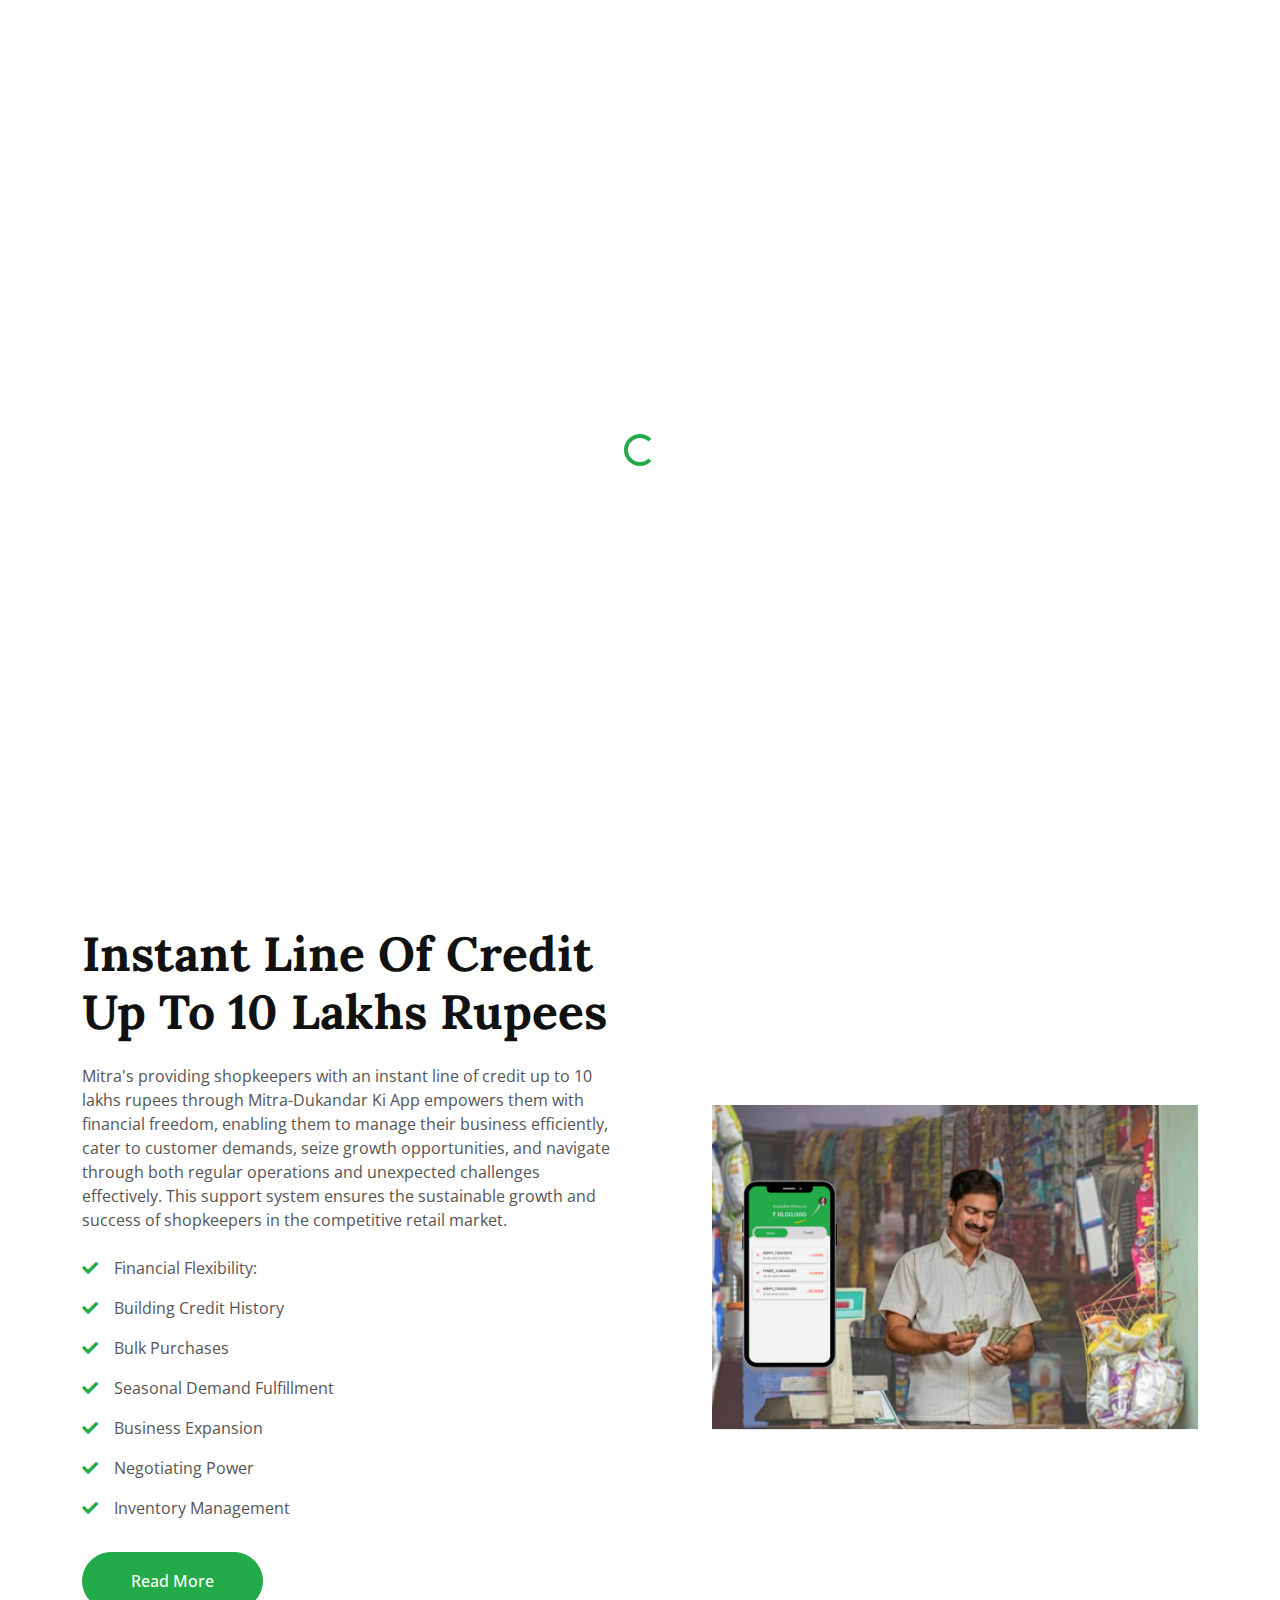
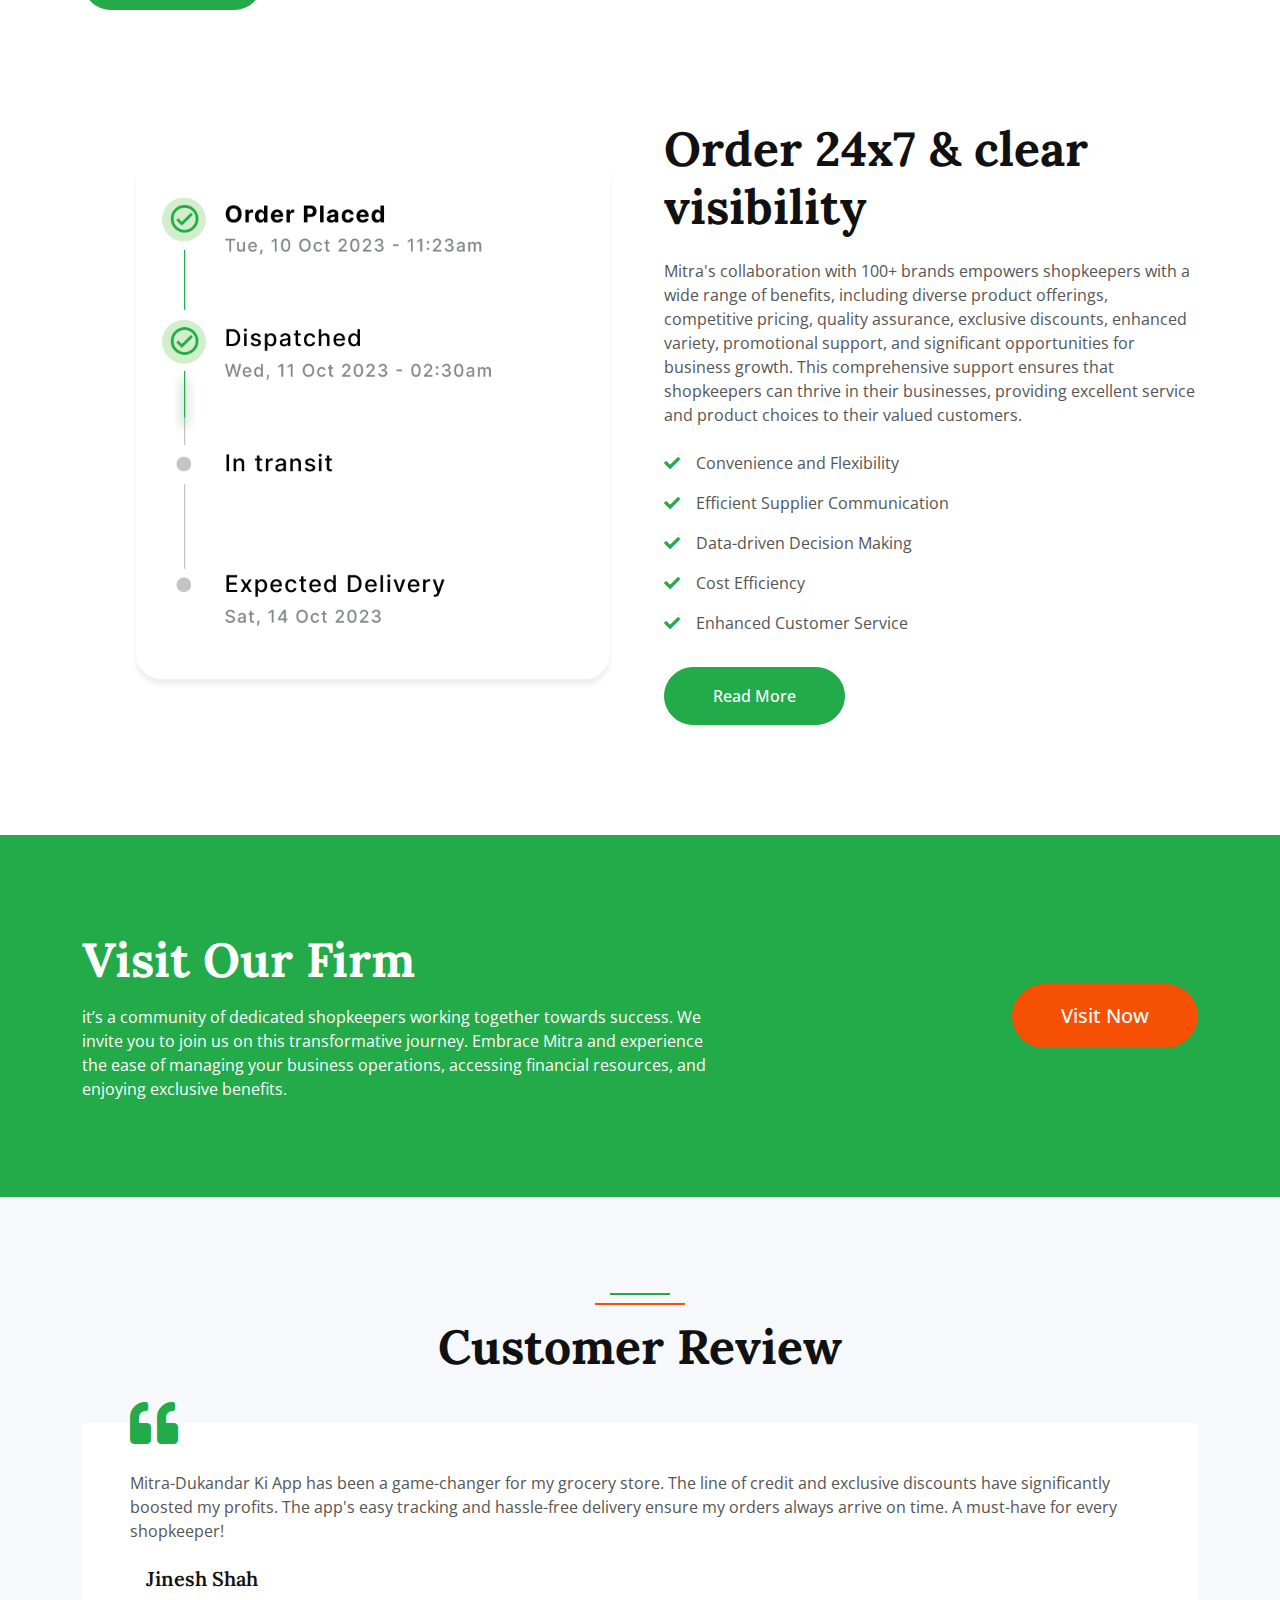
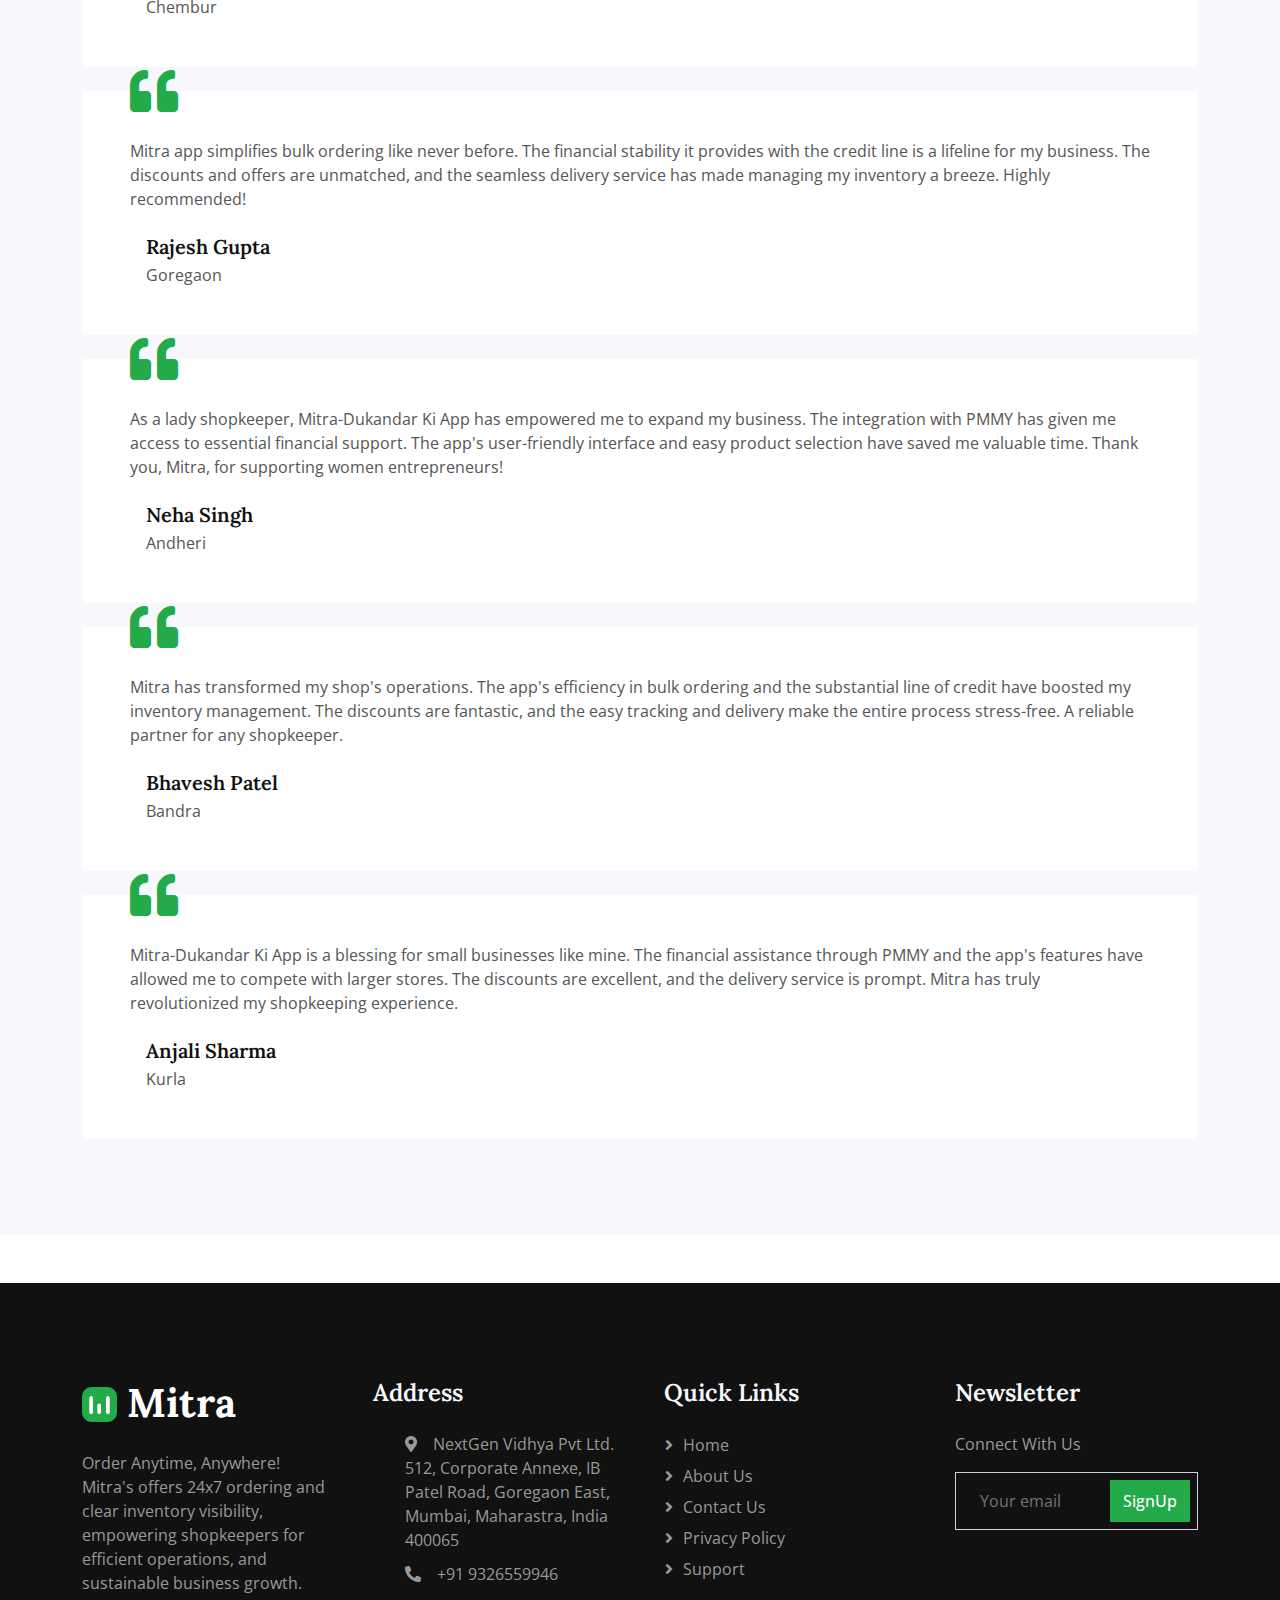
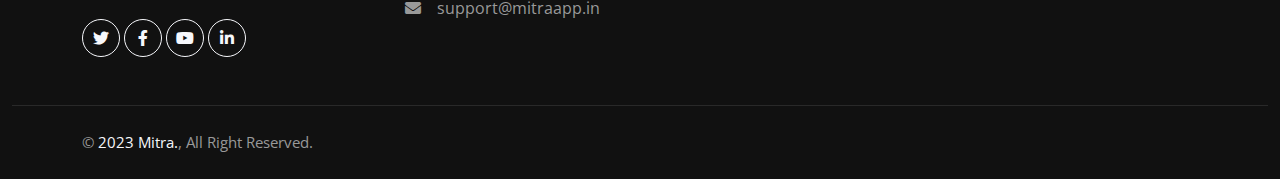
==== index.html @ 6e42a0cb "responsive and some theme changes" ====
<!DOCTYPE html>
<html lang="en">

<head>
    <meta charset="utf-8">
    <title>Foody - Organic Food Website Template</title>
    <meta content="width=device-width, initial-scale=1.0" name="viewport">
    <meta content="" name="keywords">
    <meta content="" name="description">

    <!-- Favicon -->
    <link href="img/favicon.ico" rel="icon">

    <!-- Google Web Fonts -->
    <link rel="preconnect" href="https://fonts.googleapis.com">
    <link rel="preconnect" href="https://fonts.gstatic.com" crossorigin>
    <link href="https://fonts.googleapis.com/css2?family=Open+Sans:wght@400;500&family=Lora:wght@600;700&display=swap"
        rel="stylesheet">

    <!-- Icon Font Stylesheet -->
    <link href="https://cdnjs.cloudflare.com/ajax/libs/font-awesome/5.10.0/css/all.min.css" rel="stylesheet">
    <link href="https://cdn.jsdelivr.net/npm/bootstrap-icons@1.4.1/font/bootstrap-icons.css" rel="stylesheet">

    <!-- Libraries Stylesheet -->
    <link href="lib/animate/animate.min.css" rel="stylesheet">
    <link href="lib/owlcarousel/assets/owl.carousel.min.css" rel="stylesheet">

    <!-- Customized Bootstrap Stylesheet -->
    <link href="css/bootstrap.min.css" rel="stylesheet">

    <!-- Template Stylesheet -->
    <link href="css/style.css" rel="stylesheet">
</head>

<body>
    <!-- Spinner Start -->
    <div id="spinner"
        class="show bg-white position-fixed translate-middle w-100 vh-100 top-50 start-50 d-flex align-items-center justify-content-center">
        <div class="spinner-border text-primary" role="status"></div>
    </div>
    <!-- Spinner End -->


    <!-- Navbar Start -->
    <div class="container-fluid fixed-top px-0 wow fadeIn" data-wow-delay="0.1s">
        

        <nav class="navbar navbar-expand-lg navbar-light py-lg-0 px-lg-5 wow fadeIn" data-wow-delay="0.1s">
            <a href="index.html" class="navbar-brand ms-4 ms-lg-0">
                
                <h1 class="fw-bold text-primary m-0"><img style="width: 35px; margin-right: 10px; margin-bottom: 5px; " src="./img/mitra-logo.png" alt=""><span style="color: black;">Mitra</span></h1>
            </a>
            <button type="button" class="navbar-toggler me-4" data-bs-toggle="collapse"
                data-bs-target="#navbarCollapse">
                <span class="navbar-toggler-icon"></span>
            </button>
            <div class="collapse navbar-collapse" id="navbarCollapse">
                <div class="navbar-nav ms-auto p-4 p-lg-0">
                    <a href="index.html" class="nav-item nav-link active">Home</a>
                    <a href="about.html" class="nav-item nav-link">About Us</a>

                    <div class="nav-item dropdown">
                        <a href="#" class="nav-link dropdown-toggle" data-bs-toggle="dropdown">Pages</a>
                        <div class="dropdown-menu m-0">
                            <a href="blog.html" class="dropdown-item">Blog Grid</a>
                            <a href="feature.html" class="dropdown-item">Our Features</a>
                            <a href="testimonial.html" class="dropdown-item">Testimonial</a>

                        </div>
                    </div>
                    <a href="contact.html" class="nav-item nav-link">Contact Us</a>
                </div>
                <div class="d-none d-lg-flex ms-2">
                    <a class="btn-sm-square bg-white rounded-circle ms-3" href="">
                        <small> <img src="./img/icons8-google-play.svg" style="width: 21px; margin-left: 3px;"
                                alt=""></small>
                    </a>
                    <a class="btn-sm-square bg-white rounded-circle ms-3" href="">
                        <small class="fa fa-user text-body"></small>
                    </a>
                    <a class="btn-sm-square bg-white rounded-circle ms-3" href="">
                        <small class="fa fa-shopping-bag text-body"></small>
                    </a>
                </div>
            </div>
        </nav>
    </div>
    <!-- Navbar End -->

    <!-- Carousel Start -->
    <div class="container-fluid p-0 mb-5 wow fadeIn" data-wow-delay="0.1s">
        <div id="header-carousel" class="carousel slide" data-bs-ride="carousel">
            <div class="carousel-inner">
                <img class="w-100" src="./img/shopkeeper7.jpg" alt="" >
                <div class="carousel-caption" style="margin-bottom: -8rem;">
                    <div class="container">
                        <div class="row justify-content-start">
                            <div class="title ">
                                <h1  class="content1 display-1 mb-5 animated slideInDown">Grow your business with Mitra-Dukandar Ki App: Your Ultimate Partner!</h1>
                                <a href="https://play.google.com/store/apps/details?id=in.mitra.user" class="btn btn-secondary rounded-pill py-sm-3 px-sm-5 ms-3">Join Now</a>
                            </div>
                        </div>
                    </div>
                </div>
            </div>
            
        </div>
        
    </div>
    </div>
    <!-- Carousel End -->


    <!-- About Start -->
    <div class="container-xxl py-5">
        <div class="container">
            <div class="row g-5 align-items-center">
                <div class="col-lg-6 wow fadeIn" data-wow-delay="0.1s">
                    <div class="about-img position-relative overflow-hidden p-5 p-0">
                        <img class="img-fluid w-100" src="img/brands.png">
                    </div>
                </div>
                <div class="col-lg-6 wow fadeIn" data-wow-delay="0.5s">
                    <h1 class="display-5 mb-4">Order from 100+ brands</h1>
                    <p class="mb-4">Mitra's collaboration with 100+ brands empowers shopkeepers with a wide range of benefits, including diverse product offerings, competitive pricing, quality assurance, exclusive discounts, enhanced variety, promotional support, and significant opportunities for business growth. This comprehensive support ensures that shopkeepers can thrive in their businesses, providing excellent service and product choices to their valued customers.
                    </p>
                    <p><i class="fa fa-check text-primary me-3"></i>Diverse Product Range</p>
                    <p><i class="fa fa-check text-primary me-3"></i>Business Growth</p>
                    <p><i class="fa fa-check text-primary me-3"></i>Competitive Pricing</p>
                    <p><i class="fa fa-check text-primary me-3"></i>Quality Assurance</p>
                    <p><i class="fa fa-check text-primary me-3"></i>Exclusive Discounts and offers</p>
                    <p><i class="fa fa-check text-primary me-3"></i>Enhanced Variety</p>
                    <p><i class="fa fa-check text-primary me-3"></i>Promotional Support</p>
                    
                    <a class="btn btn-primary rounded-pill py-3 px-5 mt-3" href="">Read More</a>
                </div>
            </div>
        </div>
    </div>

    <div class="container-xxl py-5">
        <div class="container">
            <div class="row g-5 align-items-center" style="display: flex;
            flex-direction: row-reverse;">
                <div class="col-lg-6 wow fadeIn" data-wow-delay="0.1s">
                    <div class="about-img position-relative overflow-hidden p-5 pe-0">
                        <img class="img-fluid w-100" src="img/loan.png">
                    </div>
                </div>
                <div class="col-lg-6 wow fadeIn" data-wow-delay="0.5s">
                    <h1 class="display-5 mb-4">Instant Line Of Credit Up To 10 Lakhs Rupees</h1>
                    <p class="mb-4">Mitra's providing shopkeepers with an instant line of credit up to 10 lakhs rupees through Mitra-Dukandar Ki App empowers them with financial freedom, enabling them to manage their business efficiently, cater to customer demands, seize growth opportunities, and navigate through both regular operations and unexpected challenges effectively. This support system ensures the sustainable growth and success of shopkeepers in the competitive retail market.
                    </p>
                    <p><i class="fa fa-check text-primary me-3"></i>Financial Flexibility: </p>
                    <p><i class="fa fa-check text-primary me-3"></i>Building Credit History</p>
                    <p><i class="fa fa-check text-primary me-3"></i>Bulk Purchases</p>
                    <p><i class="fa fa-check text-primary me-3"></i>Seasonal Demand Fulfillment</p>
                    <p><i class="fa fa-check text-primary me-3"></i>Business Expansion</p>
                    <p><i class="fa fa-check text-primary me-3"></i>Negotiating Power</p>
                    <p><i class="fa fa-check text-primary me-3"></i>Inventory Management</p>
                    
                    <a class="btn btn-primary rounded-pill py-3 px-5 mt-3" href="">Read More</a>
                </div>
            </div>
        </div>
    </div>

    <div class="container-xxl py-5">
        <div class="container">
            <div class="row g-5 align-items-center">
                <div class="col-lg-6 wow fadeIn" data-wow-delay="0.1s">
                    <div class="about-img position-relative overflow-hidden p-5 pe-0">
                        <img class="img-fluid w-100" src="img/order.png">
                    </div>
                </div>
                <div class="col-lg-6 wow fadeIn" data-wow-delay="0.5s">
                    <h1 class="display-5 mb-4">Order 24x7 & clear visibility</h1>
                    <p class="mb-4">Mitra's collaboration with 100+ brands empowers shopkeepers with a wide range of benefits, including diverse product offerings, competitive pricing, quality assurance, exclusive discounts, enhanced variety, promotional support, and significant opportunities for business growth. This comprehensive support ensures that shopkeepers can thrive in their businesses, providing excellent service and product choices to their valued customers.
                    </p>
                    <p><i class="fa fa-check text-primary me-3"></i>Convenience and Flexibility</p>
                    <p><i class="fa fa-check text-primary me-3"></i>Efficient Supplier Communication</p>
                    <p><i class="fa fa-check text-primary me-3"></i>Data-driven Decision Making</p>
                    <p><i class="fa fa-check text-primary me-3"></i>Cost Efficiency</p>
                    <p><i class="fa fa-check text-primary me-3"></i>Enhanced Customer Service</p>
                    
                    
                    <a class="btn btn-primary rounded-pill py-3 px-5 mt-3" href="">Read More</a>
                </div>
            </div>
        </div>
    </div>
    <!-- About End -->


    <!-- Feature Start -->
    
    <!-- Feature End -->


    <!-- Product Start -->
    
    <!-- Product End -->


    <!-- Firm Visit Start -->
    <div class="container-fluid bg-primary bg-icon mt-5 py-6">
        <div class="container">
            <div class="row g-5 align-items-center">
                <div class="col-md-7 wow fadeIn" data-wow-delay="0.1s">
                    <h1 class="display-5 text-white mb-3">Visit Our Firm</h1>
                    <p class="text-white mb-0">it’s a community of dedicated shopkeepers working together towards success. We invite you to join us on this transformative journey. Embrace Mitra and experience the ease of managing your business operations, accessing financial resources, and enjoying exclusive benefits.</p>
                </div>
                <div class="col-md-5 text-md-end wow fadeIn" data-wow-delay="0.5s">
                    <a class="btn btn-lg btn-secondary rounded-pill py-3 px-5" href="https://play.google.com/store/apps/details?id=in.mitra.user">Visit Now</a>
                </div>
            </div>
        </div>
    </div>
    <!-- Firm Visit End -->


    <!-- Testimonial Start -->
    <div class="container-fluid bg-light bg-icon py-6 mb-5">
        <div class="container">
            <div class="section-header text-center mx-auto mb-5 wow fadeInUp" data-wow-delay="0.1s"
                style="max-width: 500px;">
                <h1 class="display-5 mb-3">Customer Review</h1>
                <p></p>
            </div>
            <div class="owl-carousel testimonial-carousel wow fadeInUp" data-wow-delay="0.1s">
                <div class="testimonial-item position-relative bg-white p-5 mt-4">
                    <i class="fa fa-quote-left fa-3x text-primary position-absolute top-0 start-0 mt-n4 ms-5"></i>
                    <p class="mb-4">Mitra-Dukandar Ki App has been a game-changer for my grocery store. The line of credit and exclusive discounts have significantly boosted my profits. The app's easy tracking and hassle-free delivery ensure my orders always arrive on time. A must-have for every shopkeeper!</p>
                    <div class="d-flex align-items-center">
                        <img class="flex-shrink-0 rounded-circle" src="img/Muser5.jpg" alt="">
                        <div class="ms-3">
                            <h5 class="mb-1">Jinesh Shah</h5>
                            <span>Chembur</span>
                        </div>
                    </div>
                </div>
                <div class="testimonial-item position-relative bg-white p-5 mt-4">
                    <i class="fa fa-quote-left fa-3x text-primary position-absolute top-0 start-0 mt-n4 ms-5"></i>
                    <p class="mb-4">Mitra app simplifies bulk ordering like never before. The financial stability it provides with the credit line is a lifeline for my business. The discounts and offers are unmatched, and the seamless delivery service has made managing my inventory a breeze. Highly recommended!</p>
                    <div class="d-flex align-items-center">
                        <img class="flex-shrink-0 rounded-circle" src="img/Muser4.jpg" alt="">
                        <div class="ms-3">
                            <h5 class="mb-1">Rajesh Gupta</h5>
                            <span>Goregaon</span>
                        </div>
                    </div>
                </div>
                <div class="testimonial-item position-relative bg-white p-5 mt-4">
                    <i class="fa fa-quote-left fa-3x text-primary position-absolute top-0 start-0 mt-n4 ms-5"></i>
                    <p class="mb-4">As a lady shopkeeper, Mitra-Dukandar Ki App has empowered me to expand my business. The integration with PMMY has given me access to essential financial support. The app's user-friendly interface and easy product selection have saved me valuable time. Thank you, Mitra, for supporting women entrepreneurs!</p>
                    <div class="d-flex align-items-center">
                        <img class="flex-shrink-0 rounded-circle" src="img/wuser2.jpg" alt="">
                        <div class="ms-3">
                            <h5 class="mb-1">Neha Singh</h5>
                            <span>Andheri</span>
                        </div>
                    </div>
                </div>
                <div class="testimonial-item position-relative bg-white p-5 mt-4">
                    <i class="fa fa-quote-left fa-3x text-primary position-absolute top-0 start-0 mt-n4 ms-5"></i>
                    <p class="mb-4">Mitra has transformed my shop's operations. The app's efficiency in bulk ordering and the substantial line of credit have boosted my inventory management. The discounts are fantastic, and the easy tracking and delivery make the entire process stress-free. A reliable partner for any shopkeeper.</p>
                    <div class="d-flex align-items-center">
                        <img class="flex-shrink-0 rounded-circle" src="img/Muser3.jpg" alt="">
                        <div class="ms-3">
                            <h5 class="mb-1">Bhavesh Patel</h5>
                            <span>Bandra</span>
                        </div>
                    </div>
                </div>
                <div class="testimonial-item position-relative bg-white p-5 mt-4">
                    <i class="fa fa-quote-left fa-3x text-primary position-absolute top-0 start-0 mt-n4 ms-5"></i>
                    <p class="mb-4">Mitra-Dukandar Ki App is a blessing for small businesses like mine. The financial assistance through PMMY and the app's features have allowed me to compete with larger stores. The discounts are excellent, and the delivery service is prompt. Mitra has truly revolutionized my shopkeeping experience.</p>
                    <div class="d-flex align-items-center">
                        <img class="flex-shrink-0 rounded-circle" src="img/Wuser1.jpg" alt="">
                        <div class="ms-3">
                            <h5 class="mb-1">Anjali Sharma</h5>
                            <span>Kurla</span>
                        </div>
                    </div>
                </div>
            </div>
        </div>
    </div>
    <!-- Testimonial End -->


    <!-- Blog Start -->
    <!-- <div class="container-xxl py-5">
        <div class="container">
            <div class="section-header text-center mx-auto mb-5 wow fadeInUp" data-wow-delay="0.1s"
                style="max-width: 500px;">
                <h1 class="display-5 mb-3">Latest Blog</h1>
                <p>Tempor ut dolore lorem kasd vero ipsum sit eirmod sit. Ipsum diam justo sed rebum vero dolor duo.</p>
            </div>
            <div class="row g-4">
                <div class="col-lg-4 col-md-6 wow fadeInUp" data-wow-delay="0.1s">
                    <img class="img-fluid" src="img/blog-1.jpg" alt="">
                    <div class="bg-light p-4">
                        <a class="d-block h5 lh-base mb-4" href="">How to cultivate organic fruits and vegetables in own
                            firm</a>
                        <div class="text-muted border-top pt-4">
                            <small class="me-3"><i class="fa fa-user text-primary me-2"></i>Admin</small>
                            <small class="me-3"><i class="fa fa-calendar text-primary me-2"></i>01 Jan, 2045</small>
                        </div>
                    </div>
                </div>
                <div class="col-lg-4 col-md-6 wow fadeInUp" data-wow-delay="0.3s">
                    <img class="img-fluid" src="img/blog-2.jpg" alt="">
                    <div class="bg-light p-4">
                        <a class="d-block h5 lh-base mb-4" href="">How to cultivate organic fruits and vegetables in own
                            firm</a>
                        <div class="text-muted border-top pt-4">
                            <small class="me-3"><i class="fa fa-user text-primary me-2"></i>Admin</small>
                            <small class="me-3"><i class="fa fa-calendar text-primary me-2"></i>01 Jan, 2045</small>
                        </div>
                    </div>
                </div>
                <div class="col-lg-4 col-md-6 wow fadeInUp" data-wow-delay="0.5s">
                    <img class="img-fluid" src="img/blog-3.jpg" alt="">
                    <div class="bg-light p-4">
                        <a class="d-block h5 lh-base mb-4" href="">How to cultivate organic fruits and vegetables in own
                            firm</a>
                        <div class="text-muted border-top pt-4">
                            <small class="me-3"><i class="fa fa-user text-primary me-2"></i>Admin</small>
                            <small class="me-3"><i class="fa fa-calendar text-primary me-2"></i>01 Jan, 2045</small>
                        </div>
                    </div>
                </div>
            </div>
        </div>
    </div> -->
    <!-- Blog End -->


    <!-- Footer Start -->
    <div class="container-fluid bg-dark footer mt-5 pt-5 wow fadeIn" data-wow-delay="0.1s">
        <div class="container py-5">
            <div class="row g-5">
                <div class="col-lg-3 col-md-6">
                    <h1 class="fw-bold text-primary mb-4"><img style="width: 35px; margin-right: 10px; margin-bottom: 5px; " src="./img/mitra-logo.png" alt=""><span style="color: white;" >Mitra</span></h1>
                    <p>Order Anytime, Anywhere! Mitra's offers 24x7 ordering and clear inventory visibility, empowering shopkeepers for efficient operations, and sustainable business growth.</p>
                    <div class="d-flex pt-2">
                        <a class="btn btn-square btn-outline-light rounded-circle me-1" href=""><i
                                class="fab fa-twitter"></i></a>
                        <a class="btn btn-square btn-outline-light rounded-circle me-1" href=""><i
                                class="fab fa-facebook-f"></i></a>
                        <a class="btn btn-square btn-outline-light rounded-circle me-1" href=""><i
                                class="fab fa-youtube"></i></a>
                        <a class="btn btn-square btn-outline-light rounded-circle me-0" href=""><i
                                class="fab fa-linkedin-in"></i></a>
                    </div>
                </div>
                <div class="col-lg-3 col-md-6">
                    <h4 class="text-light mb-4">Address</h4>
                    <ul>
                    <li><a ><i class="fa fa-map-marker-alt me-3"></i>NextGen Vidhya Pvt Ltd. 512, Corporate Annexe, IB Patel Road, Goregaon East, Mumbai, Maharastra, India 400065 </a></li>
                    <li><a href="tel:+919326559946"><i class="fa fa-phone-alt me-3"></i>+91 9326559946</a></li>
                    <li><a href="mailto:support@mitraapp.in"><i class="fa fa-envelope me-3"></i>support@mitraapp.in</a></li>
                    </ul>
                    
                </div>
                <div class="col-lg-3 col-md-6">
                    <h4 class="text-light mb-4">Quick Links</h4>
                    <a class="btn btn-link" href="./about.html">Home</a>
                    <a class="btn btn-link" href="./about.html">About Us</a>
                    <a class="btn btn-link" href="./contact.html">Contact Us</a>
                    
                    <a class="btn btn-link" href="./Privacy_Policy.html">Privacy Policy</a>
                    <a class="btn btn-link" href="">Support</a>
                </div>
                <div class="col-lg-3 col-md-6">
                    <h4 class="text-light mb-4">Newsletter</h4>
                    <p>Connect With Us</p>
                    <div class="position-relative mx-auto" style="max-width: 400px;">
                        <input class="form-control bg-transparent w-100 py-3 ps-4 pe-5" type="text"
                            placeholder="Your email">
                        <button type="button"
                            class="btn btn-primary py-2 position-absolute top-0 end-0 mt-2 me-2">SignUp</button>
                    </div>
                </div>
            </div>
        </div>
        <div class="container-fluid copyright">
            <div class="container">
                <div class="row">
                    <div class="col-md-6 text-center text-md-start mb-3 mb-md-0">
                        &copy; <a href="#"> 2023 Mitra.</a>, All Right Reserved.
                    </div>
                    <!-- <div class="col-md-6 text-center text-md-end">
                        /*** This template is free as long as you keep the footer author’s credit link/attribution link/backlink. If you'd like to use the template without the footer author’s credit link/attribution link/backlink, you can purchase the Credit Removal License from "https://htmlcodex.com/credit-removal". Thank you for your support. ***/
                        Designed By <a href="https://htmlcodex.com">HTML Codex</a>
                        <br>Distributed By: <a href="https://themewagon.com" target="_blank">ThemeWagon</a>
                    </div> -->
                </div>
            </div>
        </div>
    </div>
    <!-- Footer End -->


    <!-- Back to Top -->
    <a href="#" class="btn btn-lg btn-primary btn-lg-square rounded-circle back-to-top"><i
            class="bi bi-arrow-up"></i></a>


    <!-- JavaScript Libraries -->
    <script src="https://code.jquery.com/jquery-3.4.1.min.js"></script>
    <script src="https://cdn.jsdelivr.net/npm/bootstrap@5.0.0/dist/js/bootstrap.bundle.min.js"></script>
    <script src="lib/wow/wow.min.js"></script>
    <script src="lib/easing/easing.min.js"></script>
    <script src="lib/waypoints/waypoints.min.js"></script>
    <script src="lib/owlcarousel/owl.carousel.min.js"></script>

    <!-- Template Javascript -->
    <script src="js/main.js"></script>
</body>

</html>
---- css/style.css ----
/********** Template CSS **********/
:root {
    --primary: #23AA49;
    --secondary: #F65005;
    --light: #F7F8FC;
    --dark: #111111;
}

.back-to-top {
    position: fixed;
    display: none;
    right: 30px;
    bottom: 30px;
    z-index: 99;
}

.my-6 {
    margin-top: 6rem;
    margin-bottom: 6rem;
}

.py-6 {
    padding-top: 6rem;
    padding-bottom: 6rem;
}

.bg-icon {
    background: url(../img/bg-icon.png) center center repeat;
    background-size: contain;
}


/*** Spinner ***/
#spinner {
    opacity: 0;
    visibility: hidden;
    transition: opacity .5s ease-out, visibility 0s linear .5s;
    z-index: 99999;
}

#spinner.show {
    transition: opacity .5s ease-out, visibility 0s linear 0s;
    visibility: visible;
    opacity: 1;
}


/*** Button ***/
.btn {
    font-weight: 500;
    transition: .5s;
}

.btn.btn-primary,
.btn.btn-secondary,
.btn.btn-outline-primary:hover,
.btn.btn-outline-secondary:hover {
    color: #FFFFFF;
}

.btn-square {
    width: 38px;
    height: 38px;
}

.btn-sm-square {
    width: 32px;
    height: 32px;
}

.btn-lg-square {
    width: 48px;
    height: 48px;
}

.btn-square,
.btn-sm-square,
.btn-lg-square {
    padding: 0;
    display: flex;
    align-items: center;
    justify-content: center;
    font-weight: normal;
}


/*** Navbar ***/
.fixed-top {
    transition: .5s;
}

.top-bar {
    height: 45px;
    border-bottom: 1px solid rgba(0, 0, 0, .07);
}
.navbar{
    background-color: white;
}

.navbar .dropdown-toggle::after {
    border: none;
    content: "\f107";
    font-family: "Font Awesome 5 Free";
    font-weight: 900;
    vertical-align: middle;
    margin-left: 8px;

}

.navbar .navbar-nav .nav-link {
    padding: 25px 15px;
    color: #555555;
    font-weight: 500;
    outline: none;
}

.navbar .navbar-nav .nav-link:hover,
.navbar .navbar-nav .nav-link.active {
    color: var(--primary);
}

@media (max-width: 991.98px) {
    .navbar .navbar-nav {
        margin-top: 10px;
        border-top: 1px solid rgba(0, 0, 0, .07);
        background: #FFFFFF;
    }

    .navbar .navbar-nav .nav-link {
        padding: 10px 0;
    }
}

@media (min-width: 992px) {
    .navbar .nav-item .dropdown-menu {
        display: block;
        visibility: hidden;
        top: 100%;
        transform: rotateX(-75deg);
        transform-origin: 0% 0%;
        transition: .5s;
        opacity: 0;
    }

    .navbar .nav-item:hover .dropdown-menu {
        transform: rotateX(0deg);
        visibility: visible;
        transition: .5s;
        opacity: 1;
    }
}


/*** Header ***/
.carousel-caption {
    top: 0;
    left: 0;
    right: 0;
    bottom: 0;
    display: flex;
    align-items: center;
    justify-content: center;
    text-align: start;
    z-index: 1;
}

.carousel-caption .title{
    margin-bottom: 28rem;
    padding: 0px;
    margin-left: -30px;
    width: 40rem;
}

.carousel-control-prev,
.carousel-control-next {
    width: 15%;
}

.carousel-control-prev-icon,
.carousel-control-next-icon {
    width: 3rem;
    height: 3rem;
    background-color: var(--primary);
    border: 10px solid var(--primary);
    border-radius: 3rem;
}

.carousel-caption .title .content1{
    color: white;
    font-size: 35px;
}

.carousel-inner img{
    margin-top: 3rem;
}

@media (min-width:850px){
    .carousel-caption .title{
        margin-bottom: 150px;
    }
}

@media (min-width: 768px) {
    #header-carousel .carousel-item {
        position: relative;
        min-height: 450px;
    }
    
    #header-carousel .carousel-item img {
        position: absolute;
        width: 100%;
        height: 100%;
        object-fit: cover;
    }
    .carousel-caption .title{
        margin-bottom: 140px;
        padding: 0px;
        margin-left: 20px;
    }
}

@media (max-width: 450px){
    .carousel-caption .title{
        margin-bottom: 4rem;
        padding: 0px;
        margin-left: 0px;
        font-size: 2rem;
        
        
    }

    .mb-5{
        margin-bottom: 1rem !important;
        
        
    }

    .carousel-caption .title .content1{
        font-size: 23px;
        margin-left: 1rem;
        
    }
    

    
}

/* @media(min-width: 390px){
    
    
    
    
    

    
} */

.page-header {
    padding-top: 12rem;
    padding-bottom: 6rem;
    background: url(../img/shopkeeper7.jpg) top right no-repeat;
    background-size: cover;
}

.breadcrumb-item+.breadcrumb-item::before {
    color: #999999;
}


/*** Section Header ***/
.section-header {
    position: relative;
    padding-top: 25px;
}

.section-header::before {
    position: absolute;
    content: "";
    width: 60px;
    height: 2px;
    top: 0;
    left: 50%;
    transform: translateX(-50%);
    background: var(--primary);
}

.section-header::after {
    position: absolute;
    content: "";
    width: 90px;
    height: 2px;
    top: 10px;
    left: 50%;
    transform: translateX(-50%);
    background: var(--secondary);
}

.section-header.text-start::before,
.section-header.text-start::after {
    left: 0;
    transform: translateX(0);
}



/*** About ***/
.about-img img {
    position: relative;
    z-index: 2;
}

@media(max-width: 450px){
    .p-5{
        padding: 0rem !important;
    }

}

/* .about-img::before {
    position: absolute;
    content: "";
    top: 0;
    left: -50%;
    width: 100%;
    height: 100%;
    background-image: -webkit-repeating-radial-gradient(#FFFFFF, #EEEEEE 5px, transparent 5px, transparent 10px);
    background-image: -moz-repeating-radial-gradient(#FFFFFF, #EEEEEE 5px, transparent 5px, transparent 10px);
    background-image: -ms-repeating-radial-gradient(#FFFFFF, #EEEEEE 5px, transparent 5px, transparent 10px);
    background-image: -o-repeating-radial-gradient(#FFFFFF, #EEEEEE 5px, transparent 5px, transparent 10px);
    background-image: repeating-radial-gradient(#FFFFFF, #EEEEEE 5px, transparent 5px, transparent 10px);
    background-size: 20px 20px;
    transform: skew(20deg);
    z-index: 1;
} */


/*** Product ***/
.nav-pills .nav-item .btn {
    color: var(--dark);
}

.nav-pills .nav-item .btn:hover,
.nav-pills .nav-item .btn.active {
    color: #FFFFFF;
}

.product-item {
    box-shadow: 0 0 45px rgba(0, 0, 0, .07);
}

.product-item img {
    transition: .5s;
}

.product-item:hover img {
    transform: scale(1.1);
}

.product-item small a:hover {
    color: var(--primary) !important;
}


/*** Testimonial ***/
.testimonial-carousel .owl-item .testimonial-item img {
    width: 60px;
    height: 60px;
}

.testimonial-carousel .owl-item .testimonial-item,
.testimonial-carousel .owl-item .testimonial-item * {
    transition: .5s;
}

.testimonial-carousel .owl-item.center .testimonial-item {
    background: var(--primary) !important;
}

.testimonial-carousel .owl-item.center .testimonial-item * {
    color: #FFFFFF !important;
}

.testimonial-carousel .owl-item.center .testimonial-item i {
    color: var(--secondary) !important;
}

.testimonial-carousel .owl-nav {
    margin-top: 30px;
    display: flex;
    justify-content: center;
}

.testimonial-carousel .owl-nav .owl-prev,
.testimonial-carousel .owl-nav .owl-next {
    margin: 0 12px;
    width: 50px;
    height: 50px;
    display: flex;
    align-items: center;
    justify-content: center;
    color: var(--dark);
    border: 2px solid var(--primary);
    border-radius: 50px;
    font-size: 18px;
    transition: .5s;
}

.testimonial-carousel .owl-nav .owl-prev:hover,
.testimonial-carousel .owl-nav .owl-next:hover {
    color: #FFFFFF;
    background: var(--primary);
}


/*** Footer ***/
.footer {
    color: #999999;
}

.footer .btn.btn-link {
    display: block;
    margin-bottom: 5px;
    padding: 0;
    text-align: left;
    color: #999999;
    font-weight: normal;
    text-transform: capitalize;
    transition: .3s;
}

.footer .btn.btn-link::before {
    position: relative;
    content: "\f105";
    font-family: "Font Awesome 5 Free";
    font-weight: 900;
    color: #999999;
    margin-right: 10px;
}

.footer .btn.btn-link:hover {
    color: #49dd49;
    letter-spacing: 1px;
    box-shadow: none;
}

.footer .copyright {
    padding: 25px 0;
    font-size: 15px;
    border-top: 1px solid rgba(256, 256, 256, .1);
}

.footer .copyright a {
    color: var(--light);
}

.footer .copyright a:hover {
    color: var(--primary);
}


li{
    list-style: none;
    margin-top: 10px;
    
}

li a{
    color: #999999;
}

footer a.active{
    color: #23AA49;
}




/* Privacy Policy start */

.privacy h1{
    font-weight: bold;
    text-align: center;
      /* margin-top: 15px; */

}

.privacy p{
    /* margin-left: 40px; */
}

.privacy h2{
    /* margin-left: 40px; */
    font-weight: 550;
}

.privacy .head-pri{
    margin-top: 15px;
    margin-left: 50px;

    
}

.privacy h3{
    font-weight: 400;
}

.pri-definition{
    margin-left: 50px;
}

.pri-definition ul {
    list-style: none;

}
.pri-definition h3{
    font-weight: 600;
    margin-top: 5px;
}
.pri-definition ul li strong{
    font-weight: 600;
}

.pri-definition{
    margin-left: 50px;
    list-style: none;
}
.pri-definition h4{
    font-weight: 540;
    
}

/* Privacy Policy End */
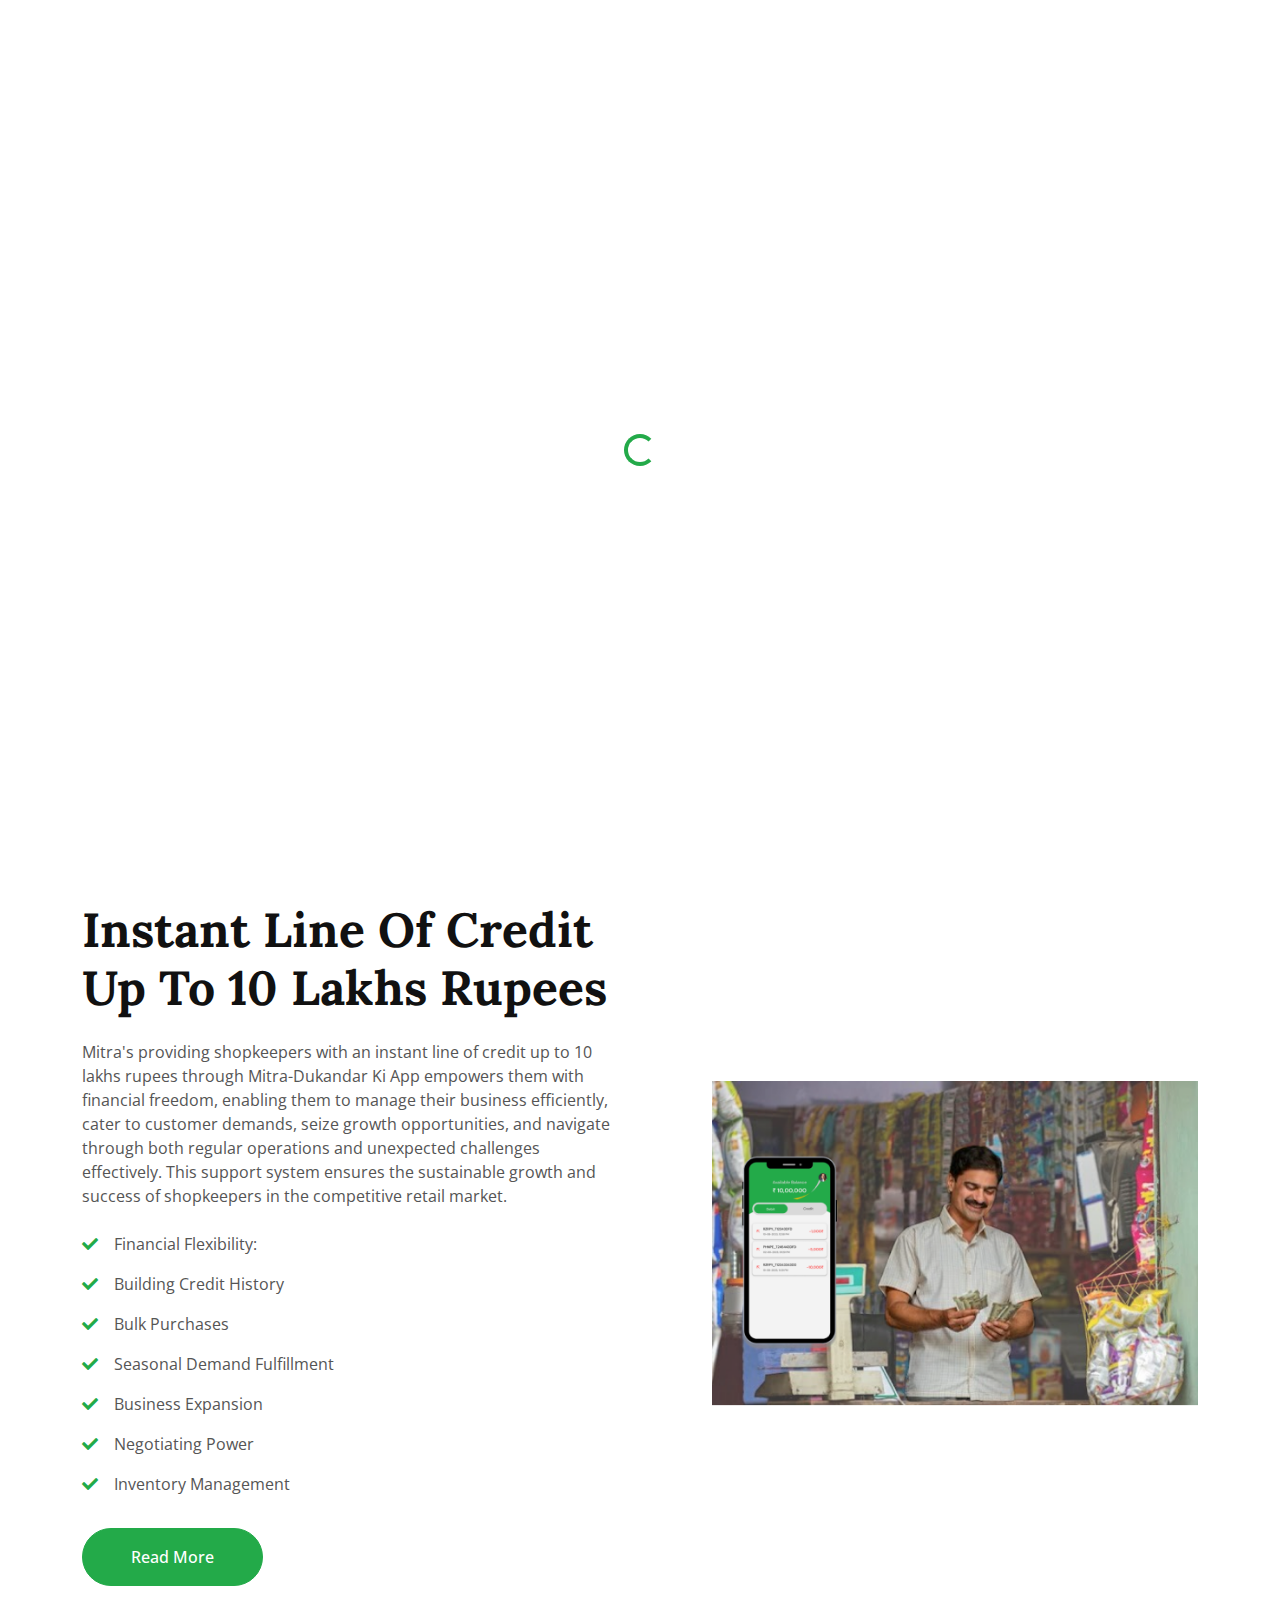
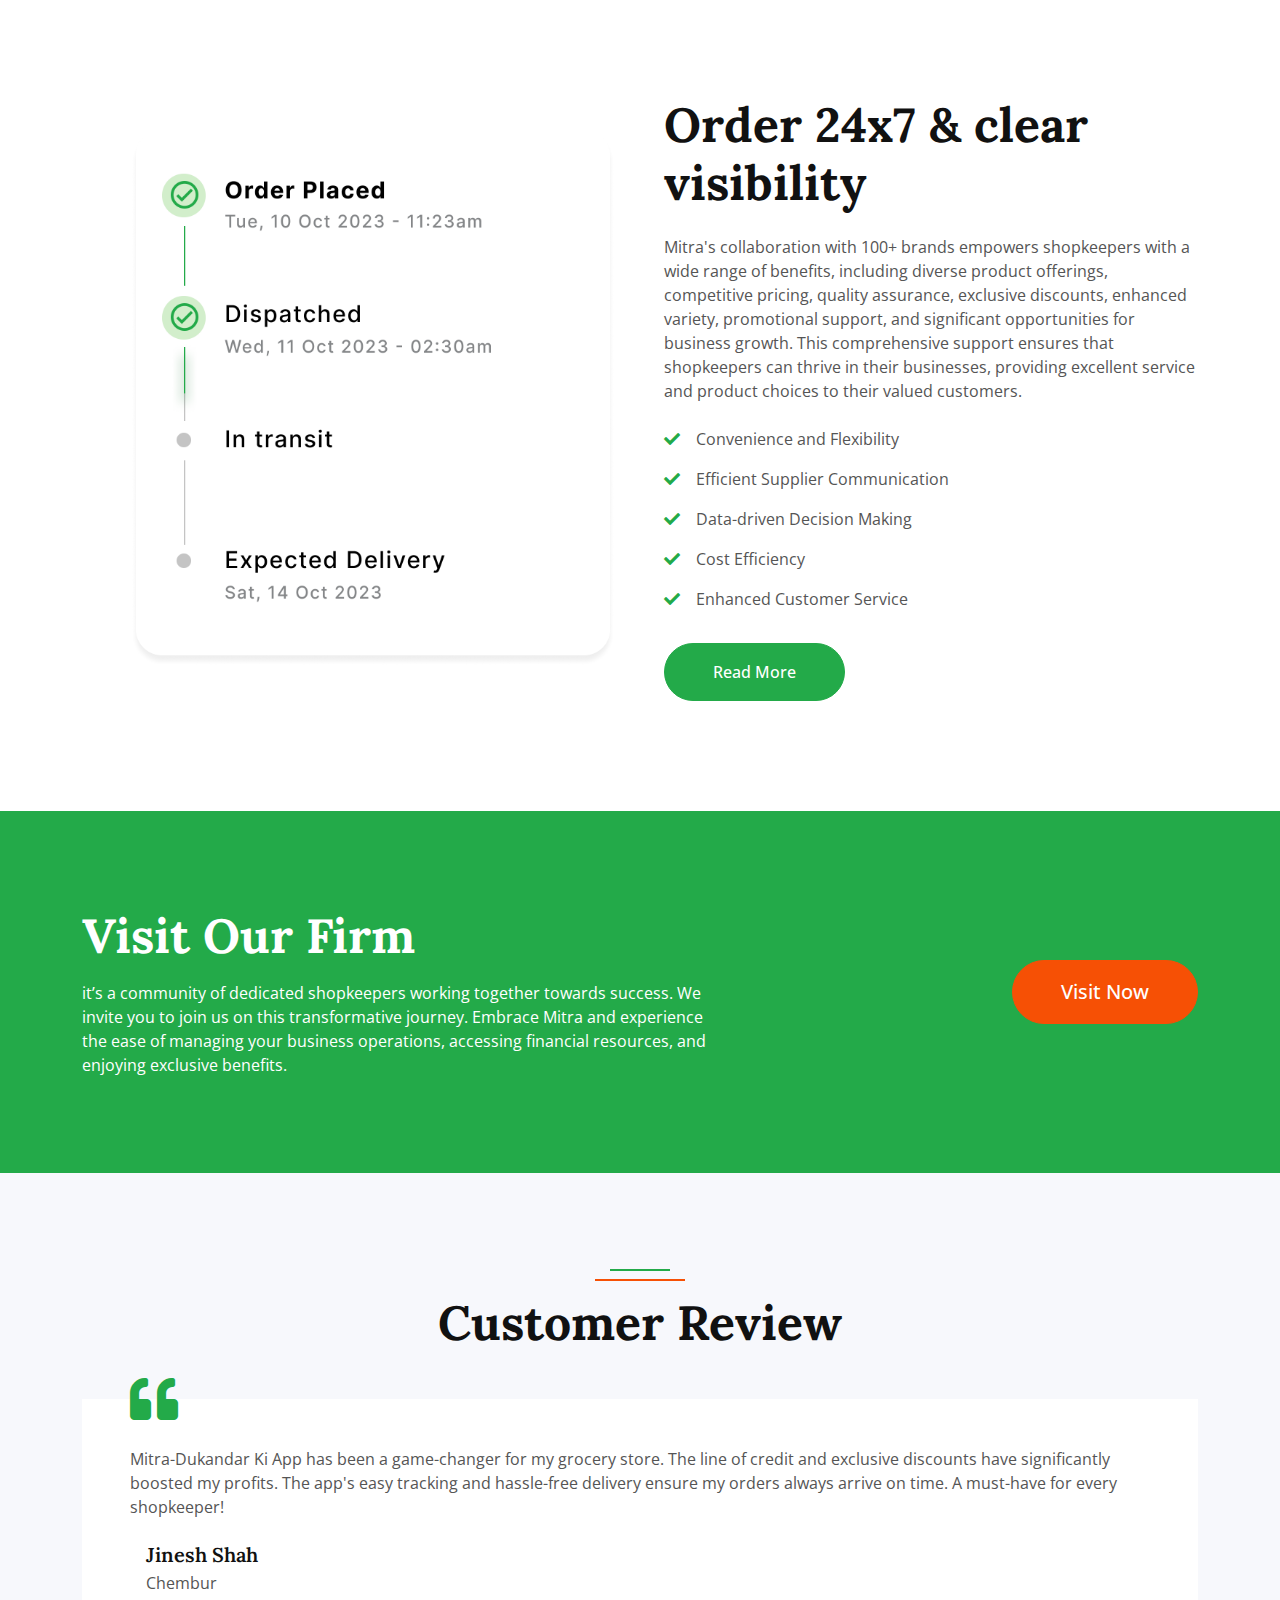
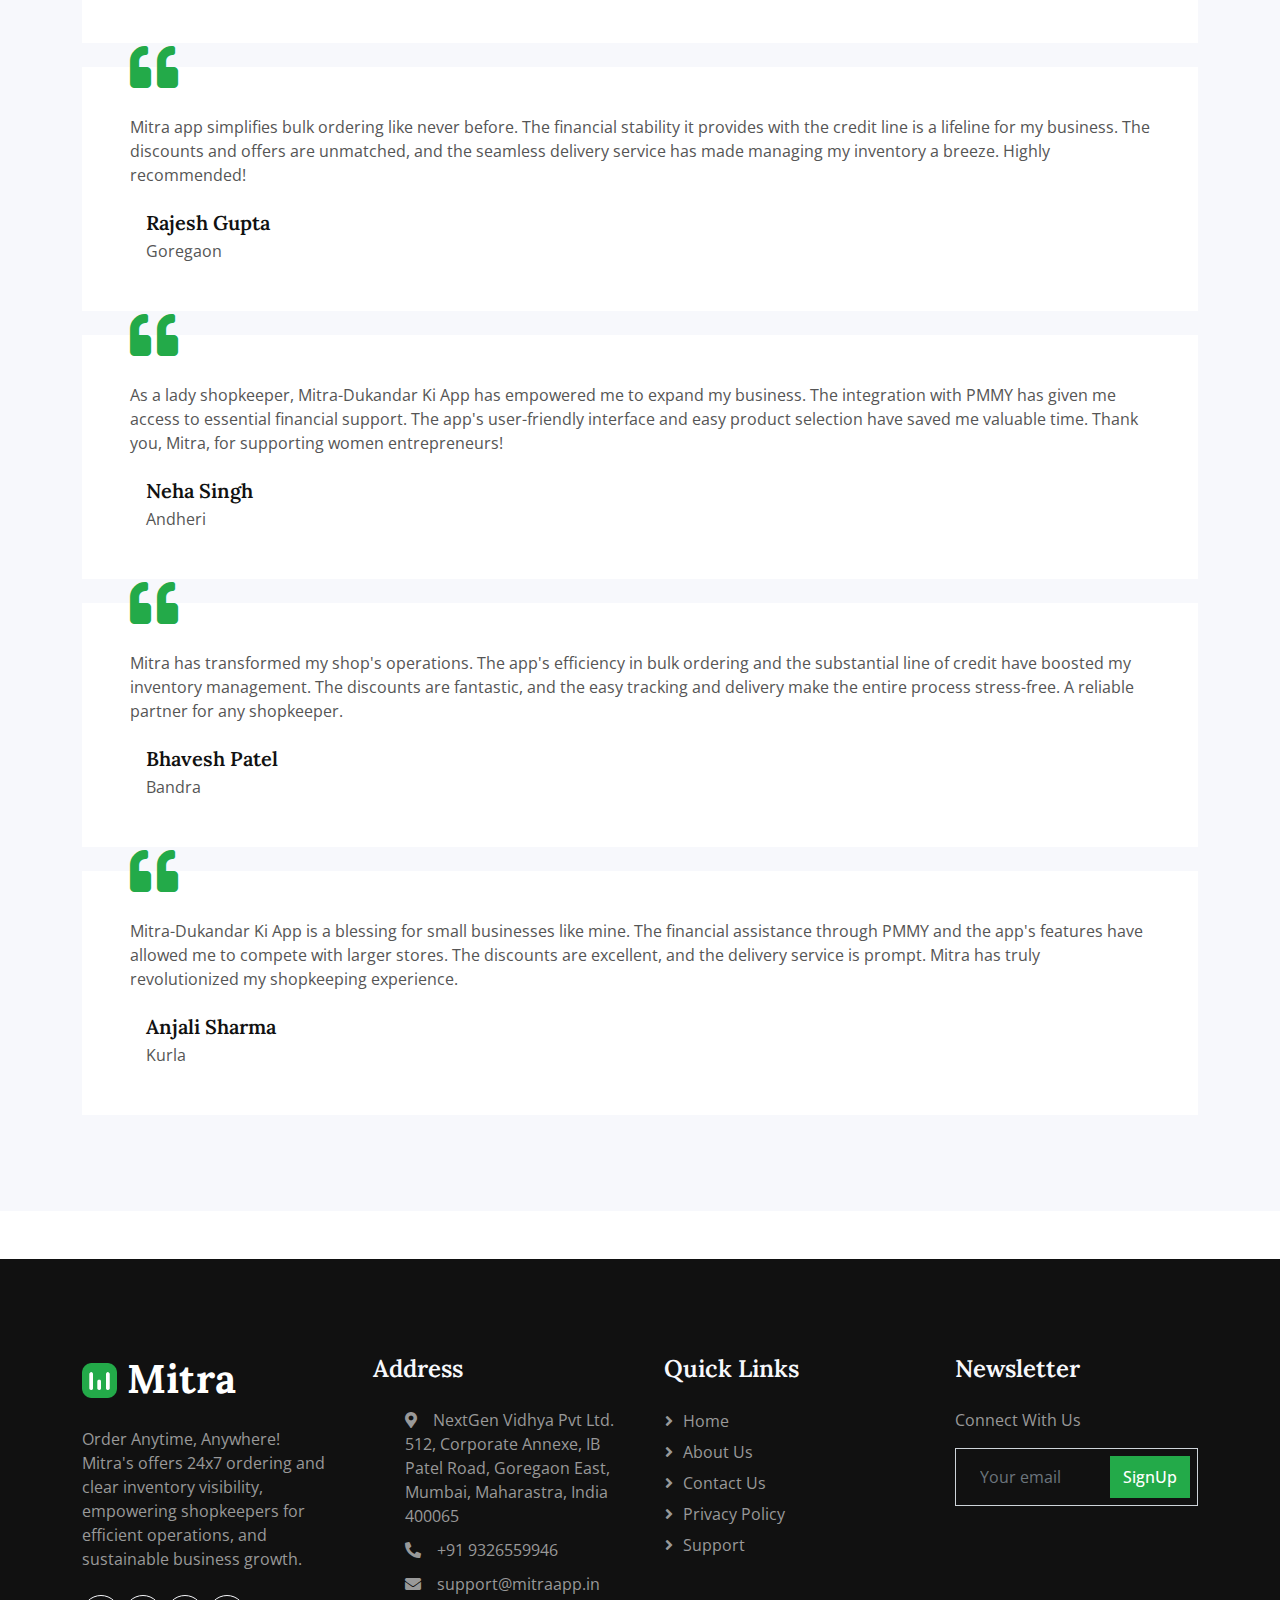
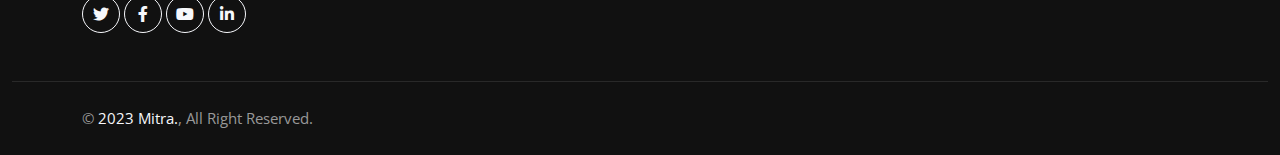
==== commit 3d1b05cc: "change all pages" ====
--- a/index.html
+++ b/index.html
@@ -289,52 +289,8 @@
     <!-- Testimonial End -->
 
 
-    <!-- Blog Start -->
-    <!-- <div class="container-xxl py-5">
-        <div class="container">
-            <div class="section-header text-center mx-auto mb-5 wow fadeInUp" data-wow-delay="0.1s"
-                style="max-width: 500px;">
-                <h1 class="display-5 mb-3">Latest Blog</h1>
-                <p>Tempor ut dolore lorem kasd vero ipsum sit eirmod sit. Ipsum diam justo sed rebum vero dolor duo.</p>
-            </div>
-            <div class="row g-4">
-                <div class="col-lg-4 col-md-6 wow fadeInUp" data-wow-delay="0.1s">
-                    <img class="img-fluid" src="img/blog-1.jpg" alt="">
-                    <div class="bg-light p-4">
-                        <a class="d-block h5 lh-base mb-4" href="">How to cultivate organic fruits and vegetables in own
-                            firm</a>
-                        <div class="text-muted border-top pt-4">
-                            <small class="me-3"><i class="fa fa-user text-primary me-2"></i>Admin</small>
-                            <small class="me-3"><i class="fa fa-calendar text-primary me-2"></i>01 Jan, 2045</small>
-                        </div>
-                    </div>
-                </div>
-                <div class="col-lg-4 col-md-6 wow fadeInUp" data-wow-delay="0.3s">
-                    <img class="img-fluid" src="img/blog-2.jpg" alt="">
-                    <div class="bg-light p-4">
-                        <a class="d-block h5 lh-base mb-4" href="">How to cultivate organic fruits and vegetables in own
-                            firm</a>
-                        <div class="text-muted border-top pt-4">
-                            <small class="me-3"><i class="fa fa-user text-primary me-2"></i>Admin</small>
-                            <small class="me-3"><i class="fa fa-calendar text-primary me-2"></i>01 Jan, 2045</small>
-                        </div>
-                    </div>
-                </div>
-                <div class="col-lg-4 col-md-6 wow fadeInUp" data-wow-delay="0.5s">
-                    <img class="img-fluid" src="img/blog-3.jpg" alt="">
-                    <div class="bg-light p-4">
-                        <a class="d-block h5 lh-base mb-4" href="">How to cultivate organic fruits and vegetables in own
-                            firm</a>
-                        <div class="text-muted border-top pt-4">
-                            <small class="me-3"><i class="fa fa-user text-primary me-2"></i>Admin</small>
-                            <small class="me-3"><i class="fa fa-calendar text-primary me-2"></i>01 Jan, 2045</small>
-                        </div>
-                    </div>
-                </div>
-            </div>
-        </div>
-    </div> -->
-    <!-- Blog End -->
+    
+    
 
 
     <!-- Footer Start -->
@@ -366,7 +322,7 @@
                 </div>
                 <div class="col-lg-3 col-md-6">
                     <h4 class="text-light mb-4">Quick Links</h4>
-                    <a class="btn btn-link" href="./about.html">Home</a>
+                    <a class="btn btn-link" href="./index.html">Home</a>
                     <a class="btn btn-link" href="./about.html">About Us</a>
                     <a class="btn btn-link" href="./contact.html">Contact Us</a>
                     
--- a/css/style.css
+++ b/css/style.css
@@ -164,10 +164,10 @@
     z-index: 1;
 }
 
-.carousel-caption .title{
-    margin-bottom: 28rem;
+.title{
+    margin-bottom: 25rem;
     padding: 0px;
-    margin-left: -30px;
+    /* margin-left: -30px; */
     width: 40rem;
 }
 
@@ -191,16 +191,16 @@
 }
 
 .carousel-inner img{
-    margin-top: 3rem;
-}
-
-@media (min-width:850px){
+    margin-top: 0rem;
+}
+
+@media (max-width:850px){
     .carousel-caption .title{
         margin-bottom: 150px;
     }
 }
 
-@media (min-width: 768px) {
+@media (max-width: 768px) {
     #header-carousel .carousel-item {
         position: relative;
         min-height: 450px;
@@ -221,7 +221,7 @@
 
 @media (max-width: 450px){
     .carousel-caption .title{
-        margin-bottom: 4rem;
+        margin-bottom: 2rem;
         padding: 0px;
         margin-left: 0px;
         font-size: 2rem;
@@ -240,7 +240,21 @@
         margin-left: 1rem;
         
     }
-    
+
+    .carousel-inner img{
+        margin-top: 3rem;
+    }
+
+    .page-header {
+        padding-top: 12rem;
+    }
+    .py-5{
+        padding-bottom: 0.1rem !important;
+
+    }
+
+    
+
 
     
 }
@@ -314,7 +328,20 @@
         padding: 0rem !important;
     }
 
-}
+    .container{
+        margin-bottom: 4rem;    }
+
+    .text-body{
+        color: white !important;
+    }
+
+    .container .p-5{
+        padding: 1rem !important;
+    }
+
+}
+
+
 
 /* .about-img::before {
     position: absolute;
@@ -529,4 +556,16 @@
     
 }
 
+@media(max-width: 450px){
+    .privacy .head-pri {
+        
+        margin-left: 12px;
+    }
+
+    .pri-definition{
+        margin-left: 12px;
+        
+    }
+}
+
 /* Privacy Policy End */